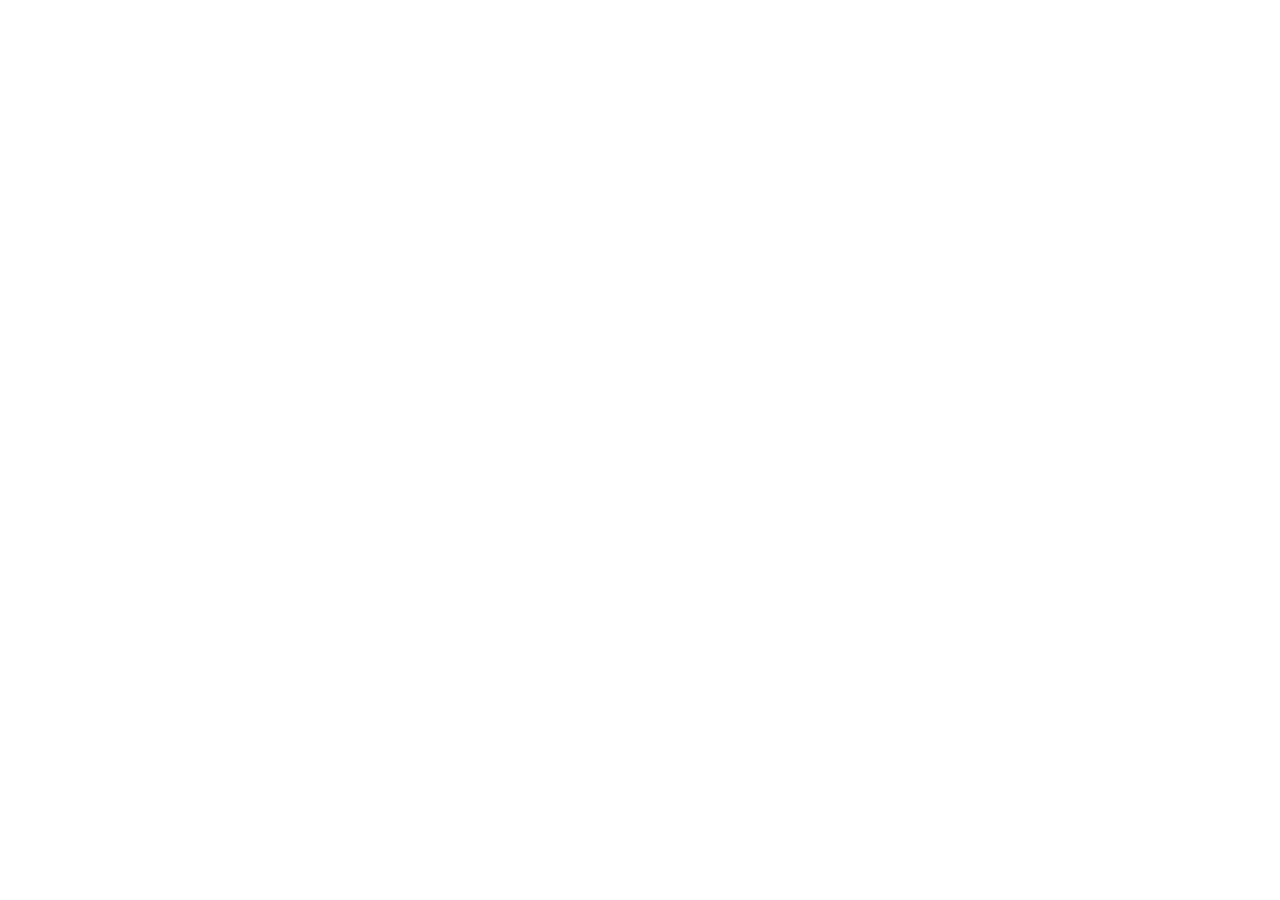
==== mimmy.html @ 9a9f6f34 "colocando site na pasta" ====
<!DOCTYPE html>
<html lang="pt-br">
<head>
    <meta charset="UTF-8">
    <meta name="viewport" content="width=device-width, initial-scale=1.0">
    <title>Hello Kitty | Mimmy White</title>
</head>
<body>
    
</body>
</html>
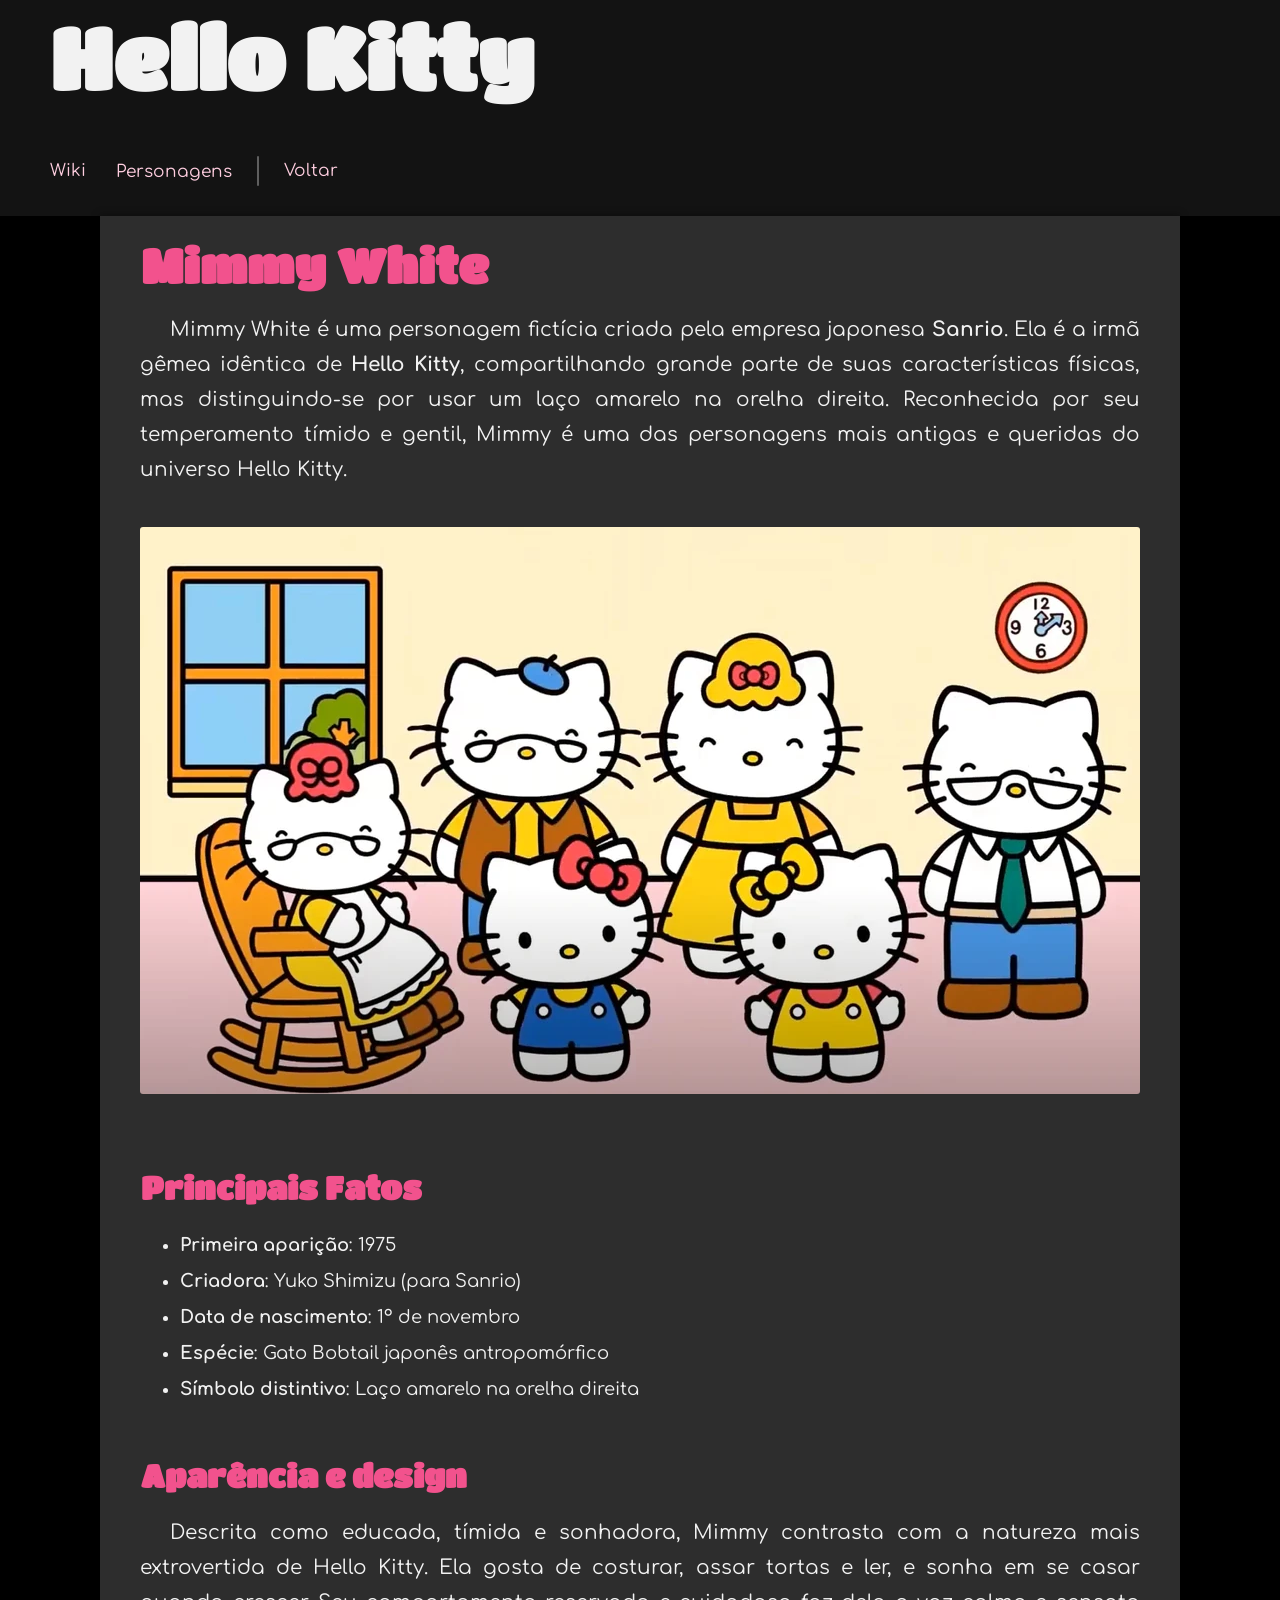
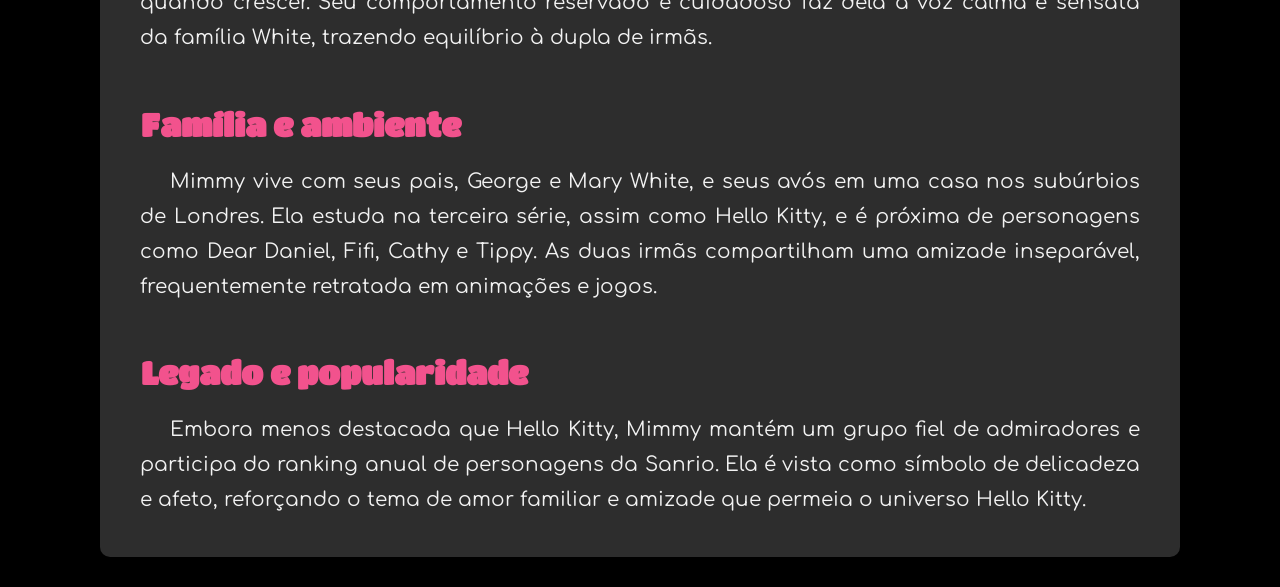
==== commit 878f1fdc: "parte da mimmy feita, alguns bugs resolvidos" ====
--- a/mimmy.html
+++ b/mimmy.html
@@ -4,8 +4,115 @@
     <meta charset="UTF-8">
     <meta name="viewport" content="width=device-width, initial-scale=1.0">
     <title>Hello Kitty | Mimmy White</title>
+    <link rel="stylesheet" href="kitty.css">
+    <link rel="shortcut icon" href="favicon/Site-favicon.ico" type="image/x-icon">
+    <style>
+
+        :root {
+            --cor1: #9b375c;
+            --cor2: #F2528D;
+            --cor3: #F29BBB;
+            --cor4: #ffcee0;
+            --cor5: #F2F2F2; 
+            --cor11: #5f5f5f;
+            --cor9: #2d2d2d;
+            --cor7: #222222;
+            --cor10: #131313;
+            --cor6: #0D0D0D;
+            --cor8: #000000;
+
+            --fonte-kitty: 'Kitty', 'Titan One', cursive;
+            --fonte-destaque: 'Concert One', cursive;
+            --fonte-normal: 'Comfortaa', sans-serif;
+        }
+
+        body {
+            background-color: var(--cor8);  
+        }
+
+        header {
+            background-color: var(--cor10);
+        }
+
+        main h1 {
+            font-family: var(--fonte-kitty);
+            color: var(--cor2);
+            font-size: 3em;
+        }
+
+        main h2 {
+            font-family: var(--fonte-kitty);
+            color: var(--cor2);
+            margin-bottom: 20px;
+        }
+
+        main {
+            background-color: var(--cor9);
+        }
+        
+        main p {
+            color: var(--cor5);
+        }
+    </style>
 </head>
 <body>
-    
+    <header>
+        <h1>Hello Kitty</h1>
+        <nav>
+            <a href="https://hellokitty.fandom.com/wiki/Hello_Kitty" target="_blank" rel="noopener noreferrer">Wiki</a>
+
+            <div class="menu-personagens">
+                <a href="#" >Personagens</a>
+
+                <div class="sub-menu-personagens">
+                    <ul>
+                        <li>
+                            <a href="mimmy.html">> Mimmy White</a>
+                        </li>
+                        <li>
+                            <a href="melody.html">> Melody</a>
+                        </li>
+                        <li>
+                            <a href="#"> > Kuromi</a>
+                        </li>
+                    </ul>
+                </div>
+            </div>
+            
+            <div id="linha-nav"></div>
+            <a href="index.html" id="back-nav">Voltar</a>
+        </nav>
+    </header>
+
+    <main>
+        <article>
+            <h1>Mimmy White</h1>
+
+            <p>Mimmy White é uma personagem fictícia criada pela empresa japonesa <strong>Sanrio</strong>. Ela é a irmã gêmea idêntica de <strong>Hello Kitty</strong>, compartilhando grande parte de suas características físicas, mas distinguindo-se por usar um laço amarelo na orelha direita. Reconhecida por seu temperamento tímido e gentil, Mimmy é uma das personagens mais antigas e queridas do universo Hello Kitty.</p>
+            <img src="images/Hello_Kitty_and_her_family.PNG.webp" alt="mimmy">
+
+            <aside>
+                <h2>Principais Fatos</h2>
+                <ul>
+                    <li><strong>Primeira aparição</strong>: 1975</li>
+                    <li><strong>Criadora</strong>: Yuko Shimizu (para Sanrio)</li>
+                    <li><strong>Data de nascimento</strong>: 1º de novembro</li>
+                    <li><strong>Espécie</strong>: Gato Bobtail japonês antropomórfico</li>
+                    <li><strong>Símbolo distintivo</strong>: Laço amarelo na orelha direita</li>
+                </ul>
+            </aside>
+            <h2>Aparência e design</h2>
+
+            <p>Descrita como educada, tímida e sonhadora, Mimmy contrasta com a natureza mais extrovertida de Hello Kitty. Ela gosta de costurar, assar tortas e ler, e sonha em se casar quando crescer. Seu comportamento reservado e cuidadoso faz dela a voz calma e sensata da família White, trazendo equilíbrio à dupla de irmãs. </p>
+            
+            <h2>Família e ambiente</h2>
+
+            <p>Mimmy vive com seus pais, George e Mary White, e seus avós em uma casa nos subúrbios de Londres. Ela estuda na terceira série, assim como Hello Kitty, e é próxima de personagens como Dear Daniel, Fifi, Cathy e Tippy. As duas irmãs compartilham uma amizade inseparável, frequentemente retratada em animações e jogos. </p>
+            
+            <h2>Legado e popularidade</h2>
+
+            <p>Embora menos destacada que Hello Kitty, Mimmy mantém um grupo fiel de admiradores e participa do ranking anual de personagens da Sanrio. Ela é vista como símbolo de delicadeza e afeto, reforçando o tema de amor familiar e amizade que permeia o universo Hello Kitty.</p>
+        </article>
+    </main>
 </body>
 </html>
--- a/kitty.css
+++ b/kitty.css
@@ -0,0 +1,295 @@
+@charset "UTF-8";
+
+@import url('https://fonts.googleapis.com/css2?family=Titan+One&display=swap');
+
+@import url('https://fonts.googleapis.com/css2?family=Open+Sans:ital,wght@0,300..800;1,300..800&display=swap');
+
+@import url('https://fonts.googleapis.com/css2?family=Comfortaa:wght@300..700&display=swap');
+
+@import url('https://fonts.googleapis.com/css2?family=Concert+One&display=swap');
+
+/* CSS Document */
+
+/*
+
+.fazer parte externa da melody
+
+.fazer parte externa da mimmy
+
+.arrumar header pra celular (o h1 ta muito grande, talevz arrumei o navpra cell)
+
+.arrumar main pra celular (a partir do mimmy da bugado)
+
+
+*/
+
+:root {
+    --cor1: #9b375c;
+    --cor2: #F2528D;
+    --cor3: #F29BBB;
+    --cor4: #ffcee0;
+    --cor5: #F2F2F2; 
+    --cor11: #5f5f5f;
+    --cor9: #2d2d2d;
+    --cor7: #222222;
+    --cor10: #131313;
+    --cor6: #0D0D0D;
+    --cor8: #000000;
+
+    --fonte-kitty: 'Kitty', 'Titan One', cursive;
+    --fonte-destaque: 'Concert One', cursive;
+    --fonte-normal: 'Comfortaa', sans-serif;
+}
+
+* {
+    margin: 0px;
+    padding: 0px;
+}
+
+body {
+    background-color: var(--cor3);
+    font-family: var(--fonte-normal);
+}
+
+header {
+    background-color: var(--cor6);
+    width: 100%;
+    min-height: 200px;
+}
+
+header > h1 {
+    font-family: var(--fonte-kitty);
+    color: var(--cor5);
+    padding-left: 50px;
+    padding-top: 7px;
+    font-size: 5.4em;
+    width: 100%;
+}
+
+nav {
+    margin-top: 50px;
+    margin-left: 45px;
+    padding-bottom: 30px;
+    display: flex;
+    width: 700px;
+}
+
+nav > a {
+    color: var(--cor4);
+    text-decoration: none;
+    font-size: 17px;
+    font-family: var(--fonte-normal);
+    padding: 5px;
+    border-radius: 3px;
+    margin-right: 20px;
+}
+
+nav > .menu-personagens > a {
+    color: var(--cor4);
+    text-decoration: none;
+    font-size: 17px;
+    font-family: var(--fonte-normal);
+    padding: 5px;
+    border-radius: 3px 3px 0px 0px;
+    margin-right: 20px;
+}
+
+nav > a:hover {
+    color: var(--cor2);
+    background-color: var(--cor7);
+    font-size: 19px;
+    transition-duration: 0.4s;
+    text-decoration: underline;
+}
+
+nav > .menu-personagens:hover > a {
+    color: var(--cor2);
+    background-color: var(--cor7);
+    font-size: 19px;
+    transition-duration: 0.4s;
+    text-decoration: underline;
+}
+
+.menu-personagens {
+    position: relative;
+    display: flex;
+    align-items: center;
+}
+
+.sub-menu-personagens {
+    position: absolute;
+    top: 100%;
+    left: 0;
+
+    background-color: var(--cor7);
+    width: 100%;
+    padding: 15px;
+    border-radius: 0px 3px 3px 3px;
+
+    display: none;
+    z-index: 1000;
+}
+
+.sub-menu-personagens a {
+    text-decoration: none;
+    color: var(--cor5);
+    font-weight: bold;
+    padding: 5px;
+    border-radius: 1px;
+}
+
+.sub-menu-personagens li {
+    padding-bottom: 8px;
+}
+
+.sub-menu-personagens > ul {
+    list-style-position: inside;
+    list-style-type: none;
+}
+
+.sub-menu-personagens a:hover {
+    text-decoration: underline;
+    color: var(--cor3);
+    background-color: var(--cor10);
+    transition: 0.5s;
+}
+
+.menu-personagens:hover .sub-menu-personagens {
+    display: block;
+    transition: smooth;
+}
+
+#linha-nav {
+    background-color:var(--cor11);
+    width: 1.5px;
+    height: 30px;
+    margin: 20px 0;
+    margin: 0;
+    border-radius: 2px;
+}
+
+#back-nav {
+    margin-left: 20px;
+}
+
+main {
+    margin: auto;
+    margin-bottom: 30px;
+    min-width: 200px;
+    max-width: 1000px;
+    background-color: var(--cor5);
+    padding: 20px;
+    padding-left: 40px;
+    padding-right: 40px;
+    box-shadow: 0px 0px 10px rgba(0, 0, 0, 0.46);
+    border-bottom-left-radius: 10px;
+    border-bottom-right-radius: 10px;
+}
+
+main h1 { 
+    font-family: var(--fonte-destaque);
+    color: var(--cor1);
+    padding: 0.7px;
+    margin-bottom: 20px;
+    font-size: 2.3em;
+}
+
+main h2 {
+    font-family: var(--fonte-destaque);
+    color: var(--cor1);
+    font-size: 2em;
+    padding: 0.7px;
+    margin-bottom: 20px;
+    margin-top: 50px;
+    width: 100%;
+    
+}
+
+main #h2-melody {
+    margin-top: 0px;
+    width: 500px;
+}
+
+main p {
+    font-family: var(--fonte-normal);
+    color: var(--cor6);
+    text-indent: 30px;
+    line-height: 1.75em;
+    margin-bottom: 20px;    
+    text-align: justify;
+    font-size: 20px;
+    width: 100%;
+}
+
+main #text-mimmy {
+    width: 100%;
+    margin-bottom: 50px;
+}
+
+main #text-melody {
+    width: 100%;
+    margin-bottom: 200px;
+}
+
+main a.externo {
+    text-decoration: none;
+    color: var(--cor1);
+    background-color: var(--cor4);
+    padding: 2px;
+    border-radius: 1px;
+    font-weight: bolder;
+    transition-duration: 0.3s;
+}
+
+main a.externo:hover {
+    text-decoration: underline;
+}
+
+aside > ul {
+    margin-left: 40px;
+    color: var(--cor5);
+    line-height: 2em;
+    margin-bottom: 20px;
+    font-size: 18px;
+}
+
+a.externo::after { 
+    content: '\00A0\1F517';
+}
+
+img {
+    width: 100%;
+    margin-top: 20px;
+    margin-bottom: 20px;
+    border-radius: 3px;
+}
+
+img:hover {
+    transform: scale(1.02);
+    transition-duration: 0.3s;
+}
+
+#img-family {
+    width: 100%;
+    margin-bottom: 50px;
+}
+
+#img-mimmy {
+    max-width: 370px;
+    width: 100%;
+    float: right;
+    margin: 0;
+}
+
+#img-melody {
+    max-width: 270px;
+    width: 100%;
+    float: right;
+    margin: 0;
+}
+
+hr {
+    border: none;
+    border-top: 1px solid var(--cor9);
+    margin: 40px 0;
+}
